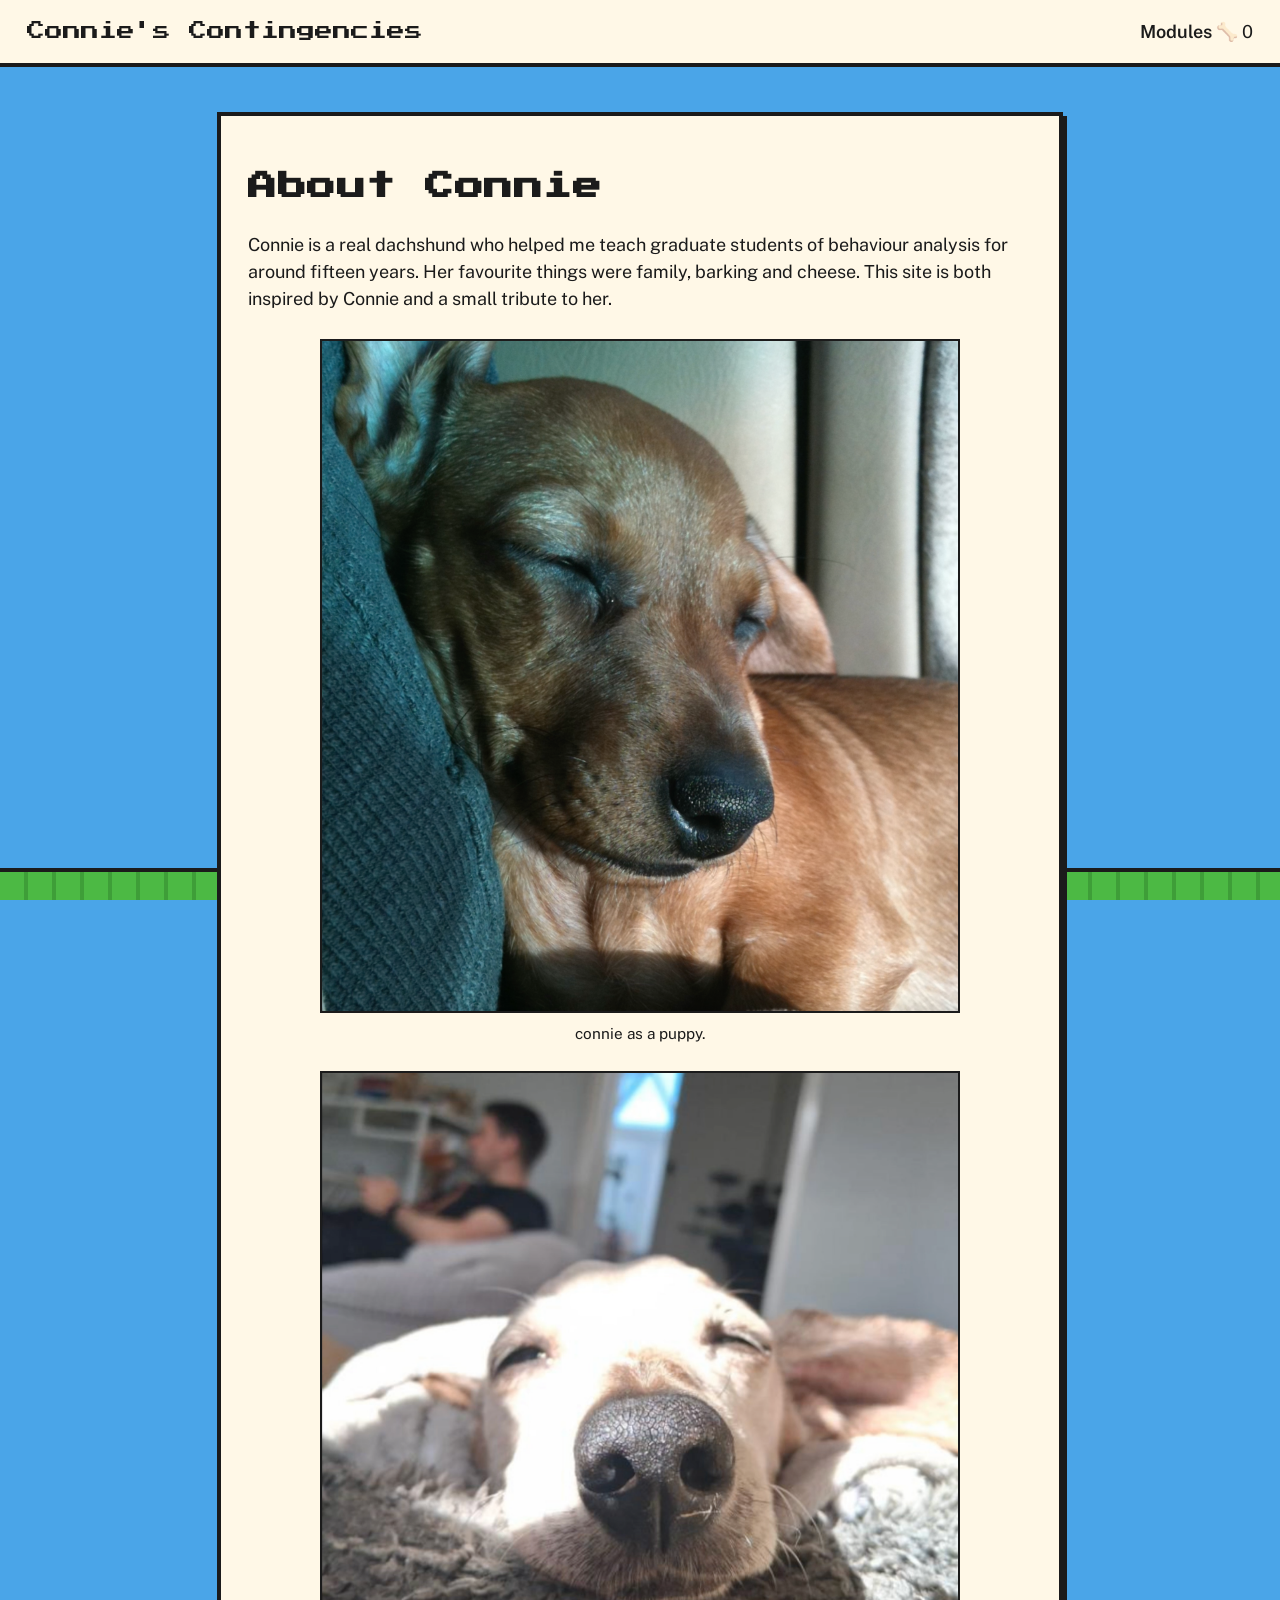
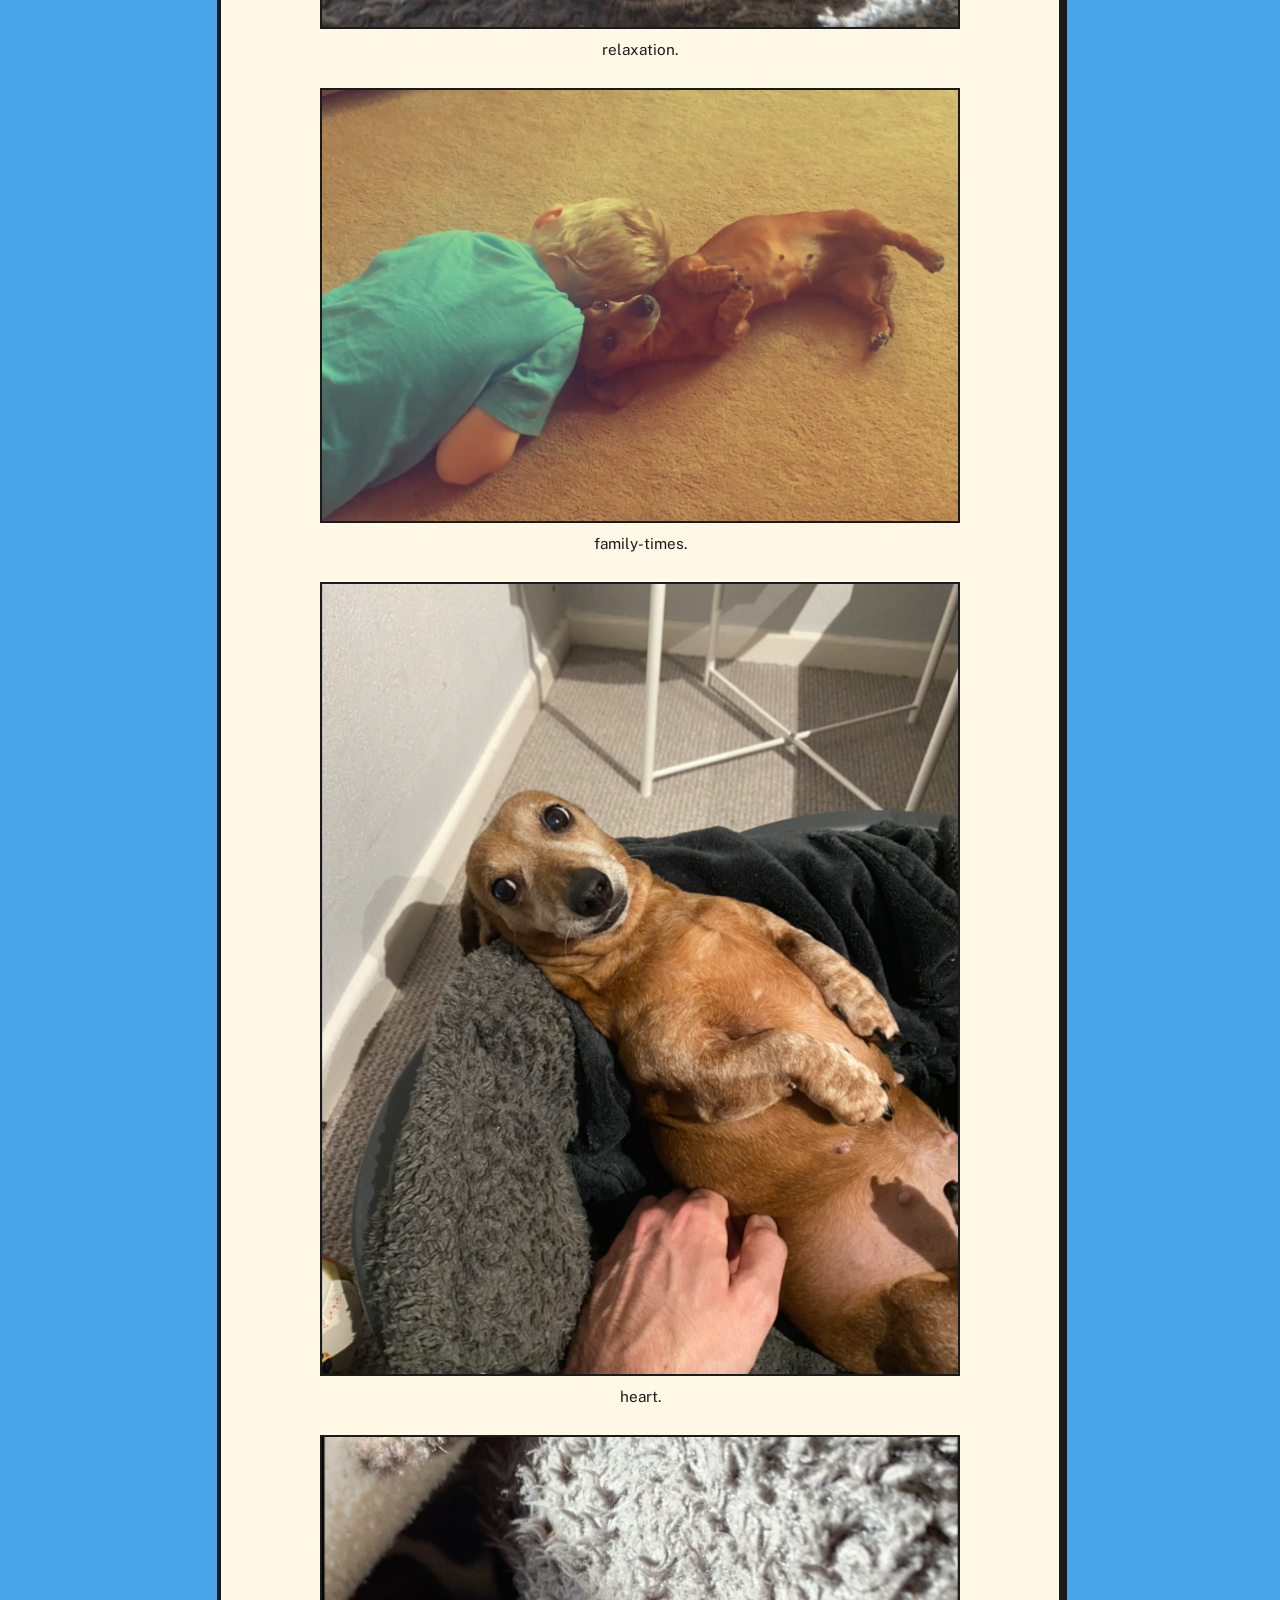
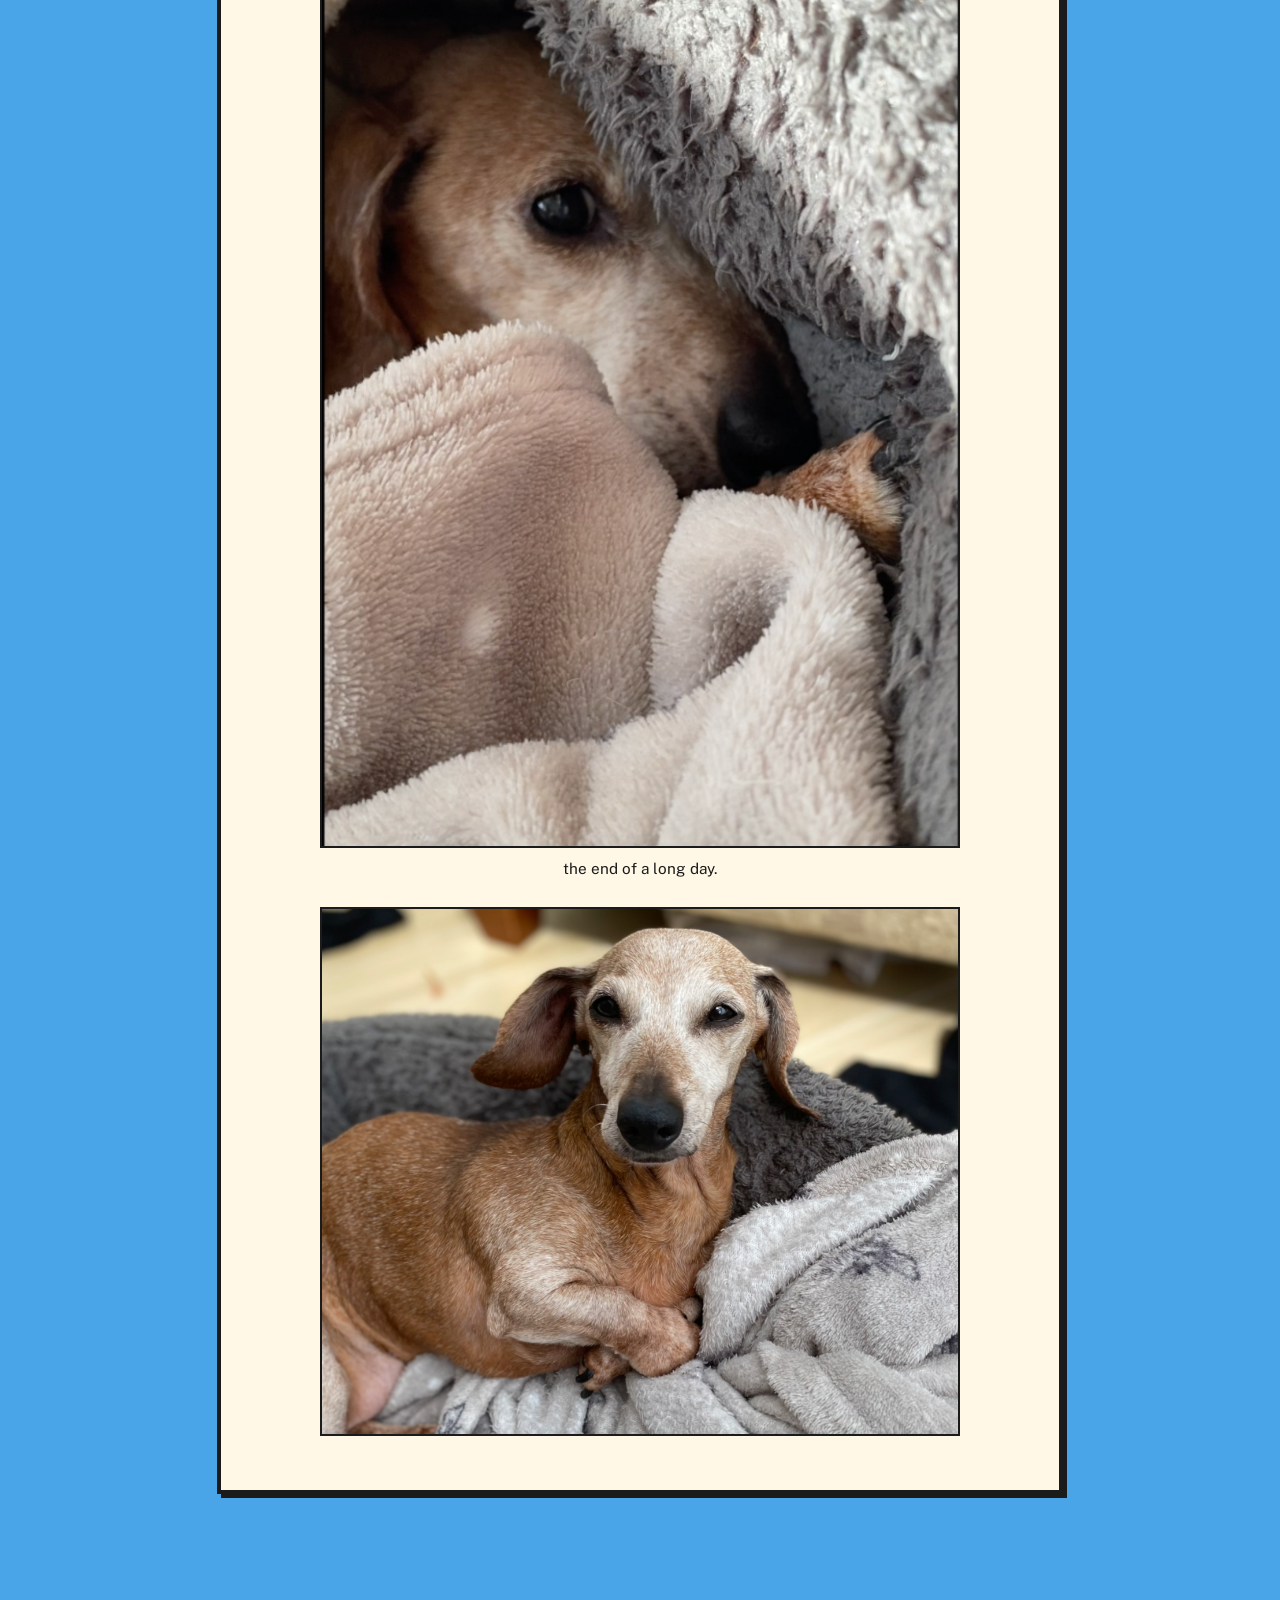
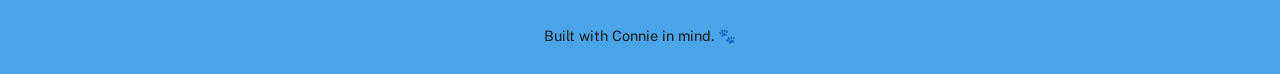
==== connie.html @ 33df30ab "Initial commit" ====
<!DOCTYPE html>
<html lang="en">
<head>
  <meta charset="UTF-8" />
  <meta name="viewport" content="width=device-width, initial-scale=1.0" />
  <title>About Connie — Connie's Contingencies</title>
  <link rel="preconnect" href="https://fonts.googleapis.com">
  <link href="https://fonts.googleapis.com/css2?family=Press+Start+2P&family=Public+Sans:wght@400;600&display=swap" rel="stylesheet">
  <link rel="stylesheet" href="css/style.css" />
</head>
<body>

  <header class="site-header">
    <a class="brand" href="index.html">
      <span class="brand-title">Connie's Contingencies</span>
    </a>
    <nav class="site-nav">
      <a href="index.html">Modules</a>
      <span data-treats-counter-wrap>🦴 <span data-treats-counter>0</span></span>
    </nav>
  </header>

  <main>
    <section class="card">
      <h1>About Connie</h1>
      <p>
        <!-- TODO: replace with the real story. Placeholder below. -->
        Connie is a real dachshund who helped me teach graduate students of behaviour analysis for
        around fifteen years. Her favourite things were family, barking and cheese. This site is both inspired by Connie and a small tribute to her. 
      </p>
      <p>

        <figure class="connie-photo">
  <img
    src="assets/photos/connie1.png"
    alt="Connie"
    loading="lazy"
    style="display: block; width: 800px; max-width: 100%; height: auto; margin: 0 auto;"
  >
  <figcaption>
    connie as a puppy.
  </figcaption>
</figure>

 <figure class="connie-photo">
  <img
    src="assets/photos/connie2.png"
    alt="Connie sleeping"
    loading="lazy"
    style="display: block; width: 800px; max-width: 100%; height: auto; margin: 0 auto;"
  >
  <figcaption>
    relaxation.
  </figcaption>
</figure>

<figure class="connie-photo">
  <img
    src="assets/photos/connie3.png"
    alt="Connie"
    loading="lazy"
    style="display: block; width: 800px; max-width: 100%; height: auto; margin: 0 auto;"
  >
  <figcaption>
    family-times.
  </figcaption>
</figure>

 <figure class="connie-photo">
  <img
    src="assets/photos/connie4.png"
    alt="Connie relaxing"
    loading="lazy"
    style="display: block; width: 800px; max-width: 100%; height: auto; margin: 0 auto;"
  >
  <figcaption>
    heart.
  </figcaption>
</figure>

<figure class="connie-photo">
  <img
    src="assets/photos/connie5.png"
    alt="Connie"
    loading="lazy"
    style="display: block; width: 800px; max-width: 100%; height: auto; margin: 0 auto;"
  >
  <figcaption>
    the end of a long day.
  </figcaption>
</figure>

 <figure class="connie-photo">
  <img
    src="assets/photos/connie6.png"
    alt="Connie sleeping"
    loading="lazy"
    style="display: block; width: 800px; max-width: 100%; height: auto; margin: 0 auto;"
  >
  <figcaption>
    
  </figcaption>
</figure>
        <!-- TODO: add a couple of real photos / anecdotes here -->
      </p>
    </section>
  </main>

  <footer>
    Built with Connie in mind. 🐾
  </footer>

  <script src="js/shared.js"></script>
</body>
</html>
---- css/style.css ----
/* ==========================================================================
   Connie's Contingencies — shared site styles
   Palette + type inspired by NES-era platformers (bright, saturated,
   black-outlined), not Game Boy monochrome.
   ========================================================================== */

:root {
  /* Core palette — named, deliberate, not defaults */
  --sky:        #4AA5E8;   /* bright cartoon sky blue, main background */
  --grass:      #4CB944;   /* saturated green, ground / secondary panels */
  --brick:      #C1440E;   /* warm brick red, headers / accents */
  --sun:        #FFC93C;   /* golden yellow, highlights / treats */
  --connie-tan: #C97B3D;   /* Connie's coat colour, warm toy-like tan */
  --ink:        #1B1B1B;   /* near-black outline colour, not pure #000 */
  --paper:      #FFF8E7;   /* warm off-white for text panels */

  --font-display: "Press Start 2P", monospace;
  --font-body: "Public Sans", "Segoe UI", system-ui, sans-serif;

  --pixel-border: 4px solid var(--ink);
  --shadow-hard: 4px 4px 0 var(--ink);
}

* { box-sizing: border-box; }

html, body {
  margin: 0;
  padding: 0;
  background: var(--sky);
  color: var(--ink);
  font-family: var(--font-body);
  font-size: 18px;
  line-height: 1.5;
}

/* Textured ground strip along the bottom of every page, Mario-style */
body::after {
  content: "";
  display: block;
  position: fixed;
  left: 0; right: 0; bottom: 0;
  height: 28px;
  background: repeating-linear-gradient(
    90deg,
    var(--grass) 0 24px,
    #3E9E38 24px 28px
  );
  border-top: var(--pixel-border);
  z-index: 0;
}

a { color: var(--brick); }
a:visited { color: var(--brick); }

h1, h2, h3, .display {
  font-family: var(--font-display);
  line-height: 1.4;
  letter-spacing: 0.5px;
}

h1 { font-size: 1.6rem; }
h2 { font-size: 1.1rem; }

.site-header {
  display: flex;
  align-items: center;
  justify-content: space-between;
  gap: 1rem;
  padding: 1rem 1.5rem;
  background: var(--paper);
  border-bottom: var(--pixel-border);
  position: relative;
  z-index: 1;
}

.site-header .brand {
  display: flex;
  align-items: center;
  gap: 0.75rem;
  text-decoration: none;
  color: var(--ink);
}

.brand-title {
  font-family: var(--font-display);
  font-size: 1rem;
}

.site-nav a {
  margin-left: 1.25rem;
  text-decoration: none;
  font-weight: 600;
  color: var(--ink);
  border-bottom: 3px solid transparent;
  padding-bottom: 2px;
}

.site-nav a:hover,
.site-nav a:focus-visible {
  border-bottom-color: var(--brick);
}

main {
  max-width: 900px;
  margin: 0 auto;
  padding: 2.5rem 1.5rem 4rem;
  position: relative;
  z-index: 1;
}

.card {
  background: var(--paper);
  border: var(--pixel-border);
  box-shadow: var(--shadow-hard);
  padding: 1.5rem;
  margin-bottom: 1.75rem;
}

.module-grid {
  display: grid;
  grid-template-columns: repeat(auto-fill, minmax(220px, 1fr));
  gap: 1.25rem;
}

.module-tile {
  display: flex;
  flex-direction: column;
  gap: 0.4rem;
  text-decoration: none;
  color: var(--ink);
  background: var(--paper);
  border: var(--pixel-border);
  box-shadow: var(--shadow-hard);
  padding: 1.25rem;
  min-height: 9.5rem;
  transition: transform 0.08s ease-out;
}

.module-tile:hover,
.module-tile:focus-visible {
  transform: translate(-2px, -2px);
  box-shadow: 6px 6px 0 var(--ink);
}

.module-tile .lecture-no {
  font-family: var(--font-display);
  font-size: 0.7rem;
  color: var(--brick);
  display: block;
  margin-bottom: 0.5rem;
}

.module-tile h3 {
  margin: 0;
  font-size: 0.95rem;
  line-height: 1.3;
}

.module-tile p {
  margin: 0;
  font-size: 0.85rem;
  line-height: 1.45;
}

.btn {
  display: inline-block;
  font-family: var(--font-display);
  font-size: 0.8rem;
  background: var(--sun);
  color: var(--ink);
  border: var(--pixel-border);
  box-shadow: var(--shadow-hard);
  padding: 0.75rem 1.25rem;
  text-decoration: none;
  cursor: pointer;
}

.btn:hover,
.btn:focus-visible {
  transform: translate(-2px, -2px);
  box-shadow: 6px 6px 0 var(--ink);
}

.btn:active {
  transform: translate(2px, 2px);
  box-shadow: 0 0 0 var(--ink);
}

.pixel-frame {
  image-rendering: pixelated;
  image-rendering: crisp-edges;
}

footer {
  text-align: center;
  font-size: 0.8rem;
  padding: 1.5rem;
  position: relative;
  z-index: 1;
}

@media (prefers-reduced-motion: reduce) {
  .module-tile, .btn { transition: none; }
}

.connie-photo {
  width: 100%;
  max-width: 640px;
  margin: 1.5rem auto;
}

.connie-photo img {
  display: block;
  width: 100%;
  height: auto;
  border: 2px solid var(--ink);
}

.connie-photo figcaption {
  margin-top: 0.5rem;
  font-size: 0.85rem;
  text-align: center;
}
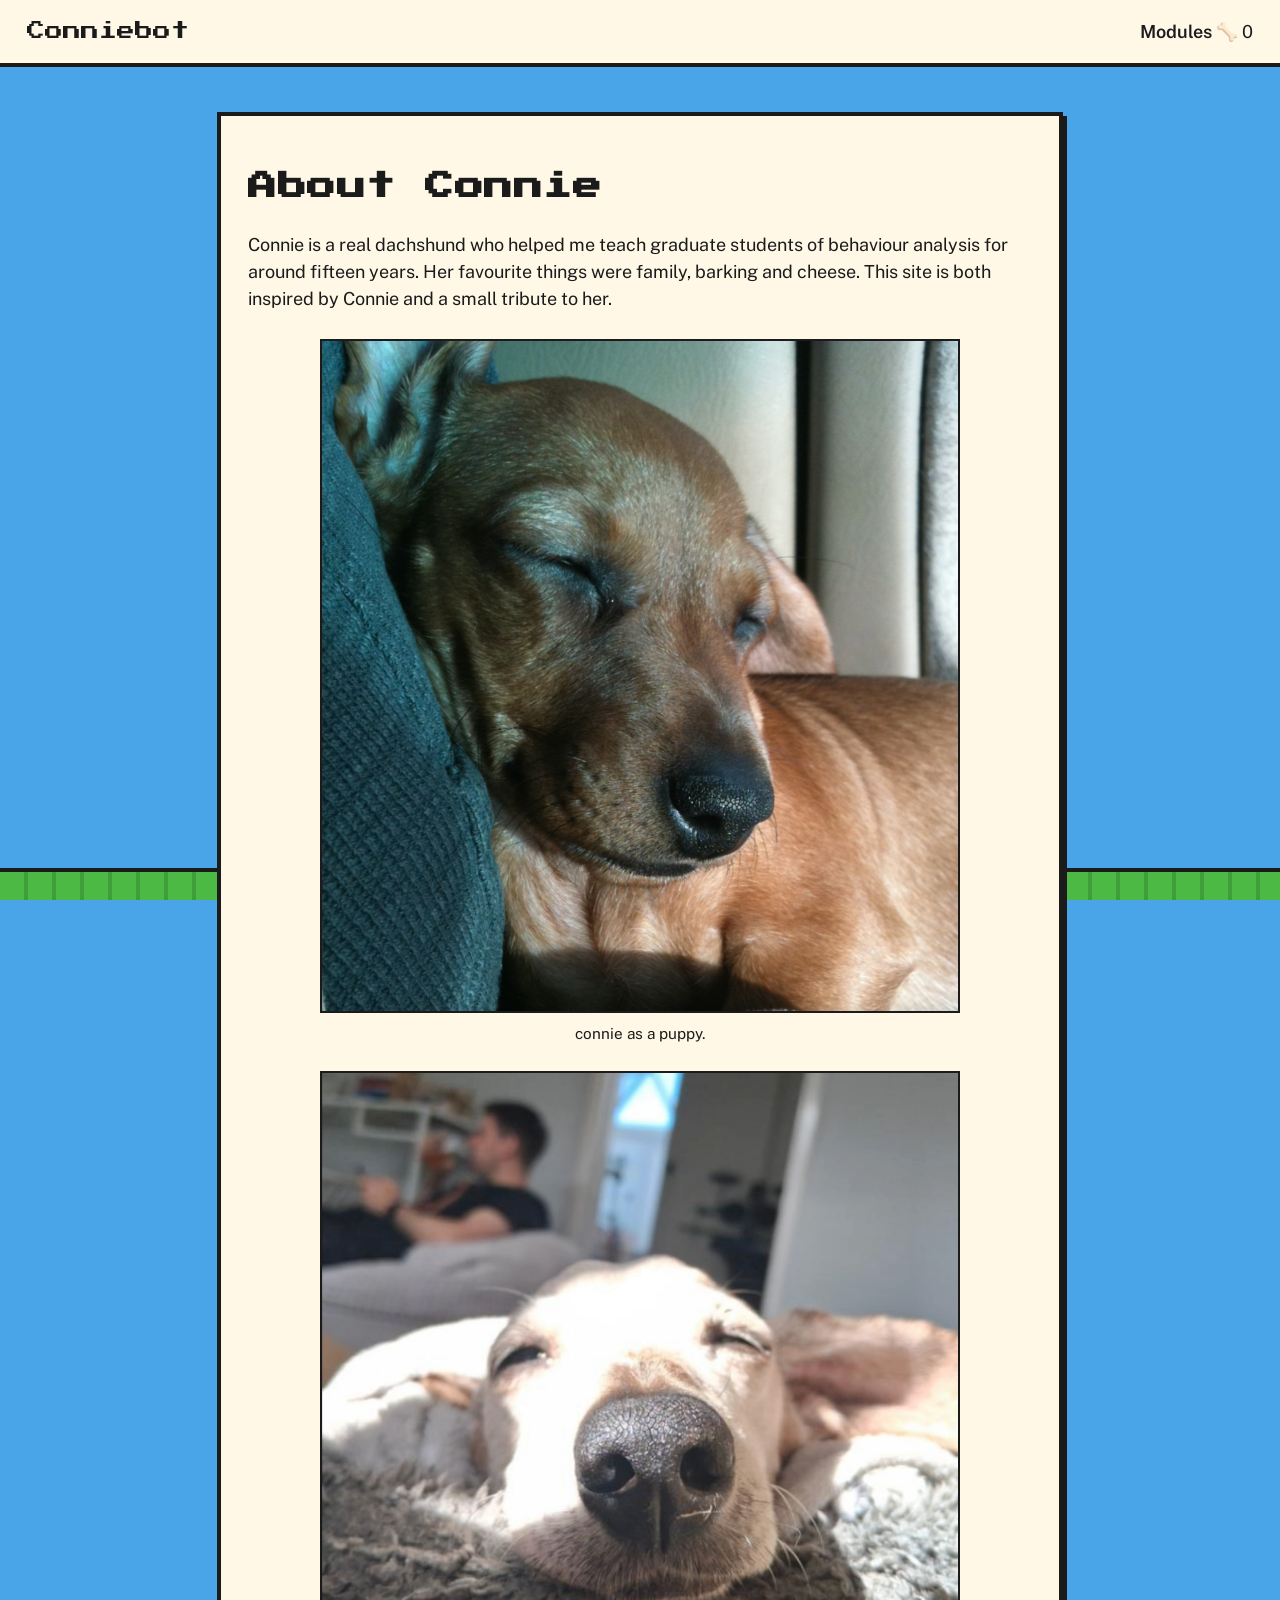
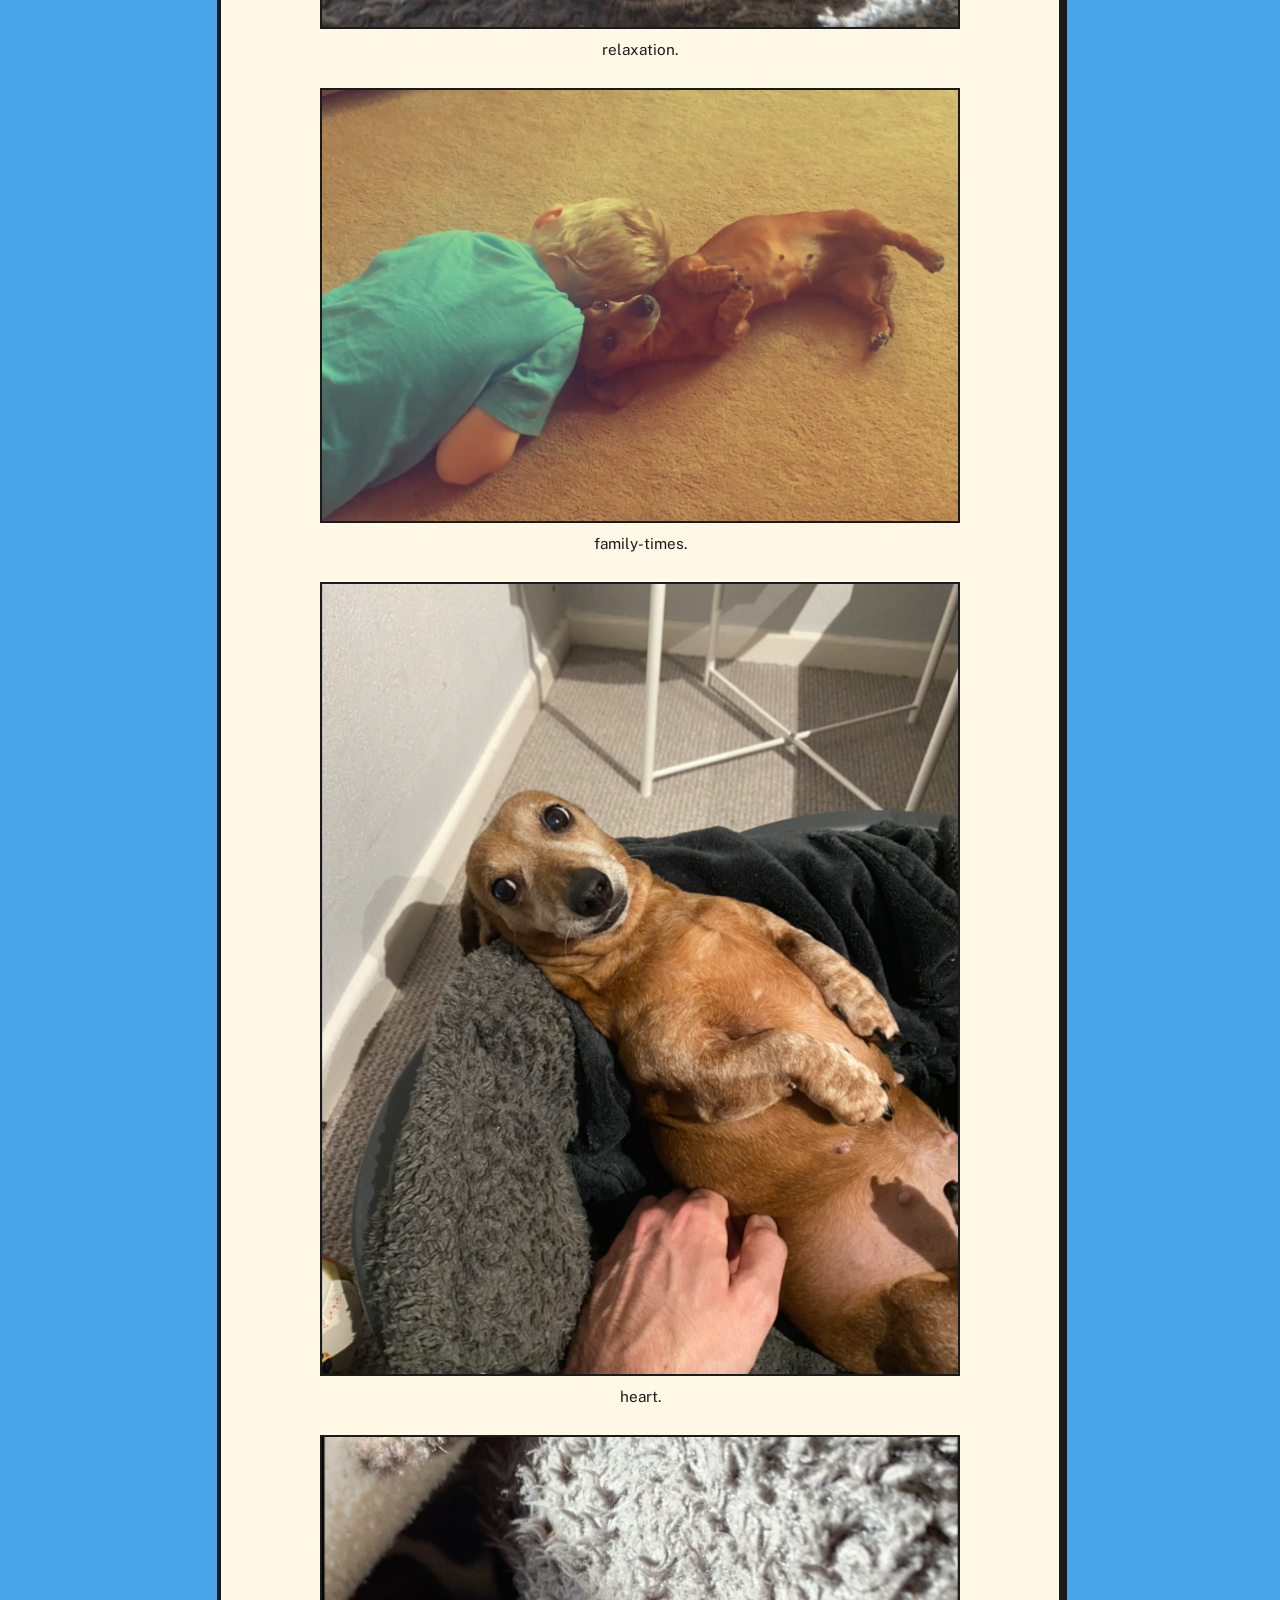
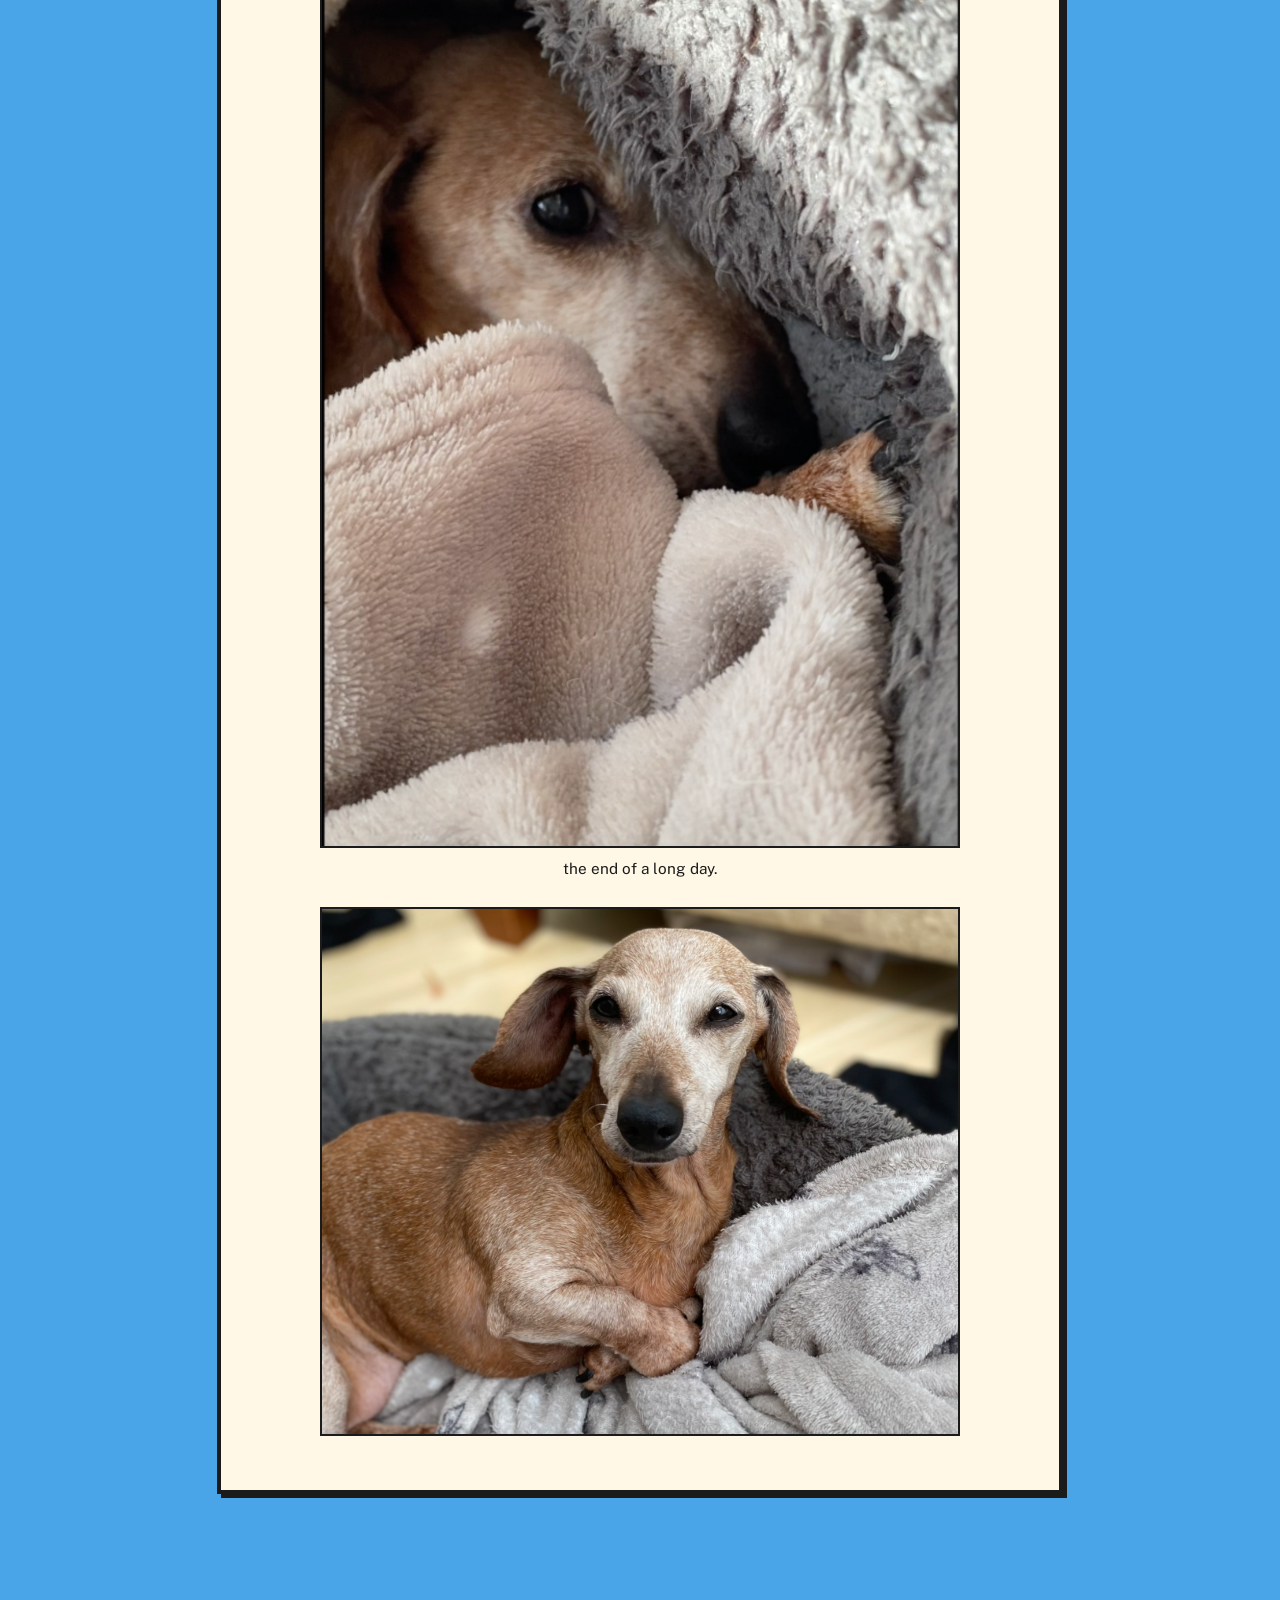
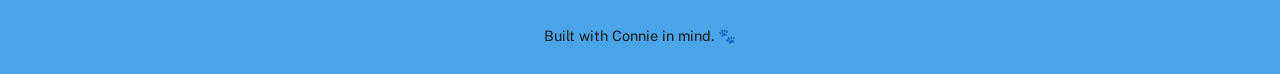
==== commit 53aff3ea: "changed text" ====
--- a/connie.html
+++ b/connie.html
@@ -12,7 +12,7 @@
 
   <header class="site-header">
     <a class="brand" href="index.html">
-      <span class="brand-title">Connie's Contingencies</span>
+      <span class="brand-title">Conniebot</span>
     </a>
     <nav class="site-nav">
       <a href="index.html">Modules</a>
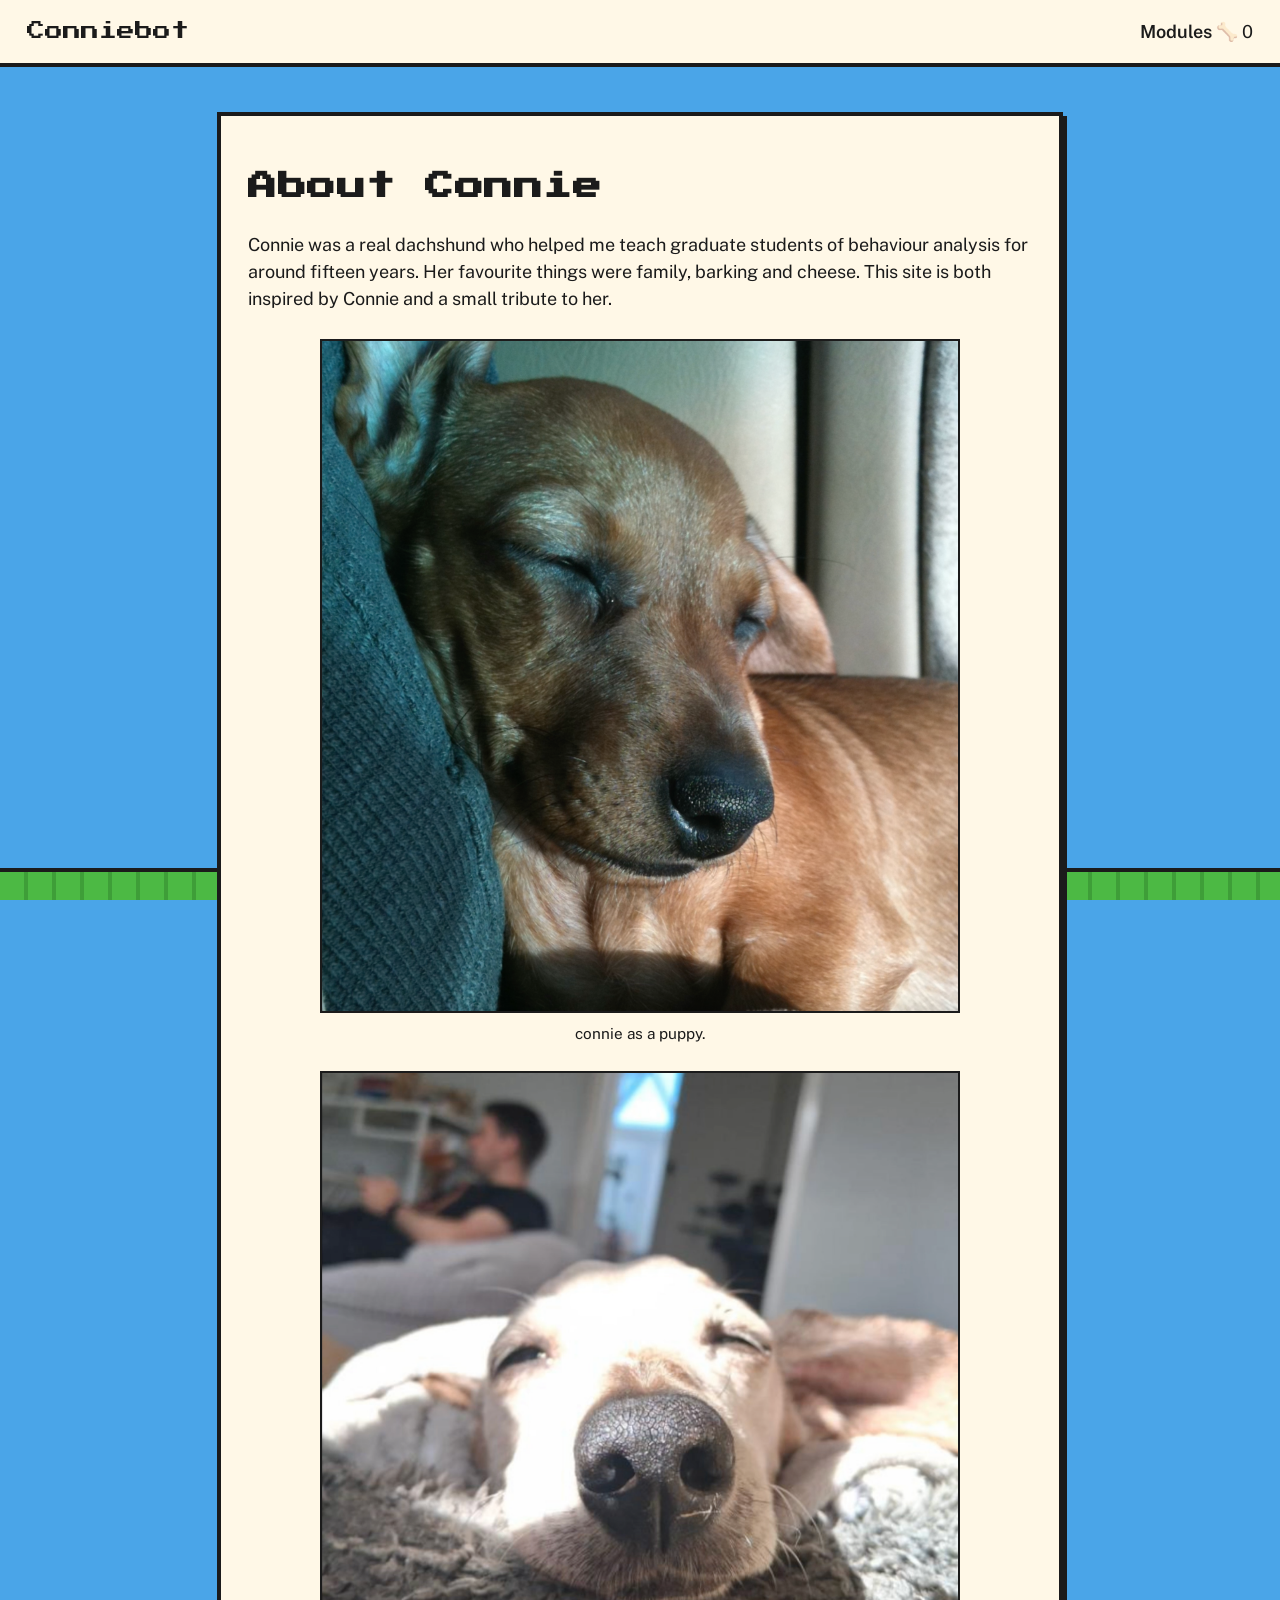
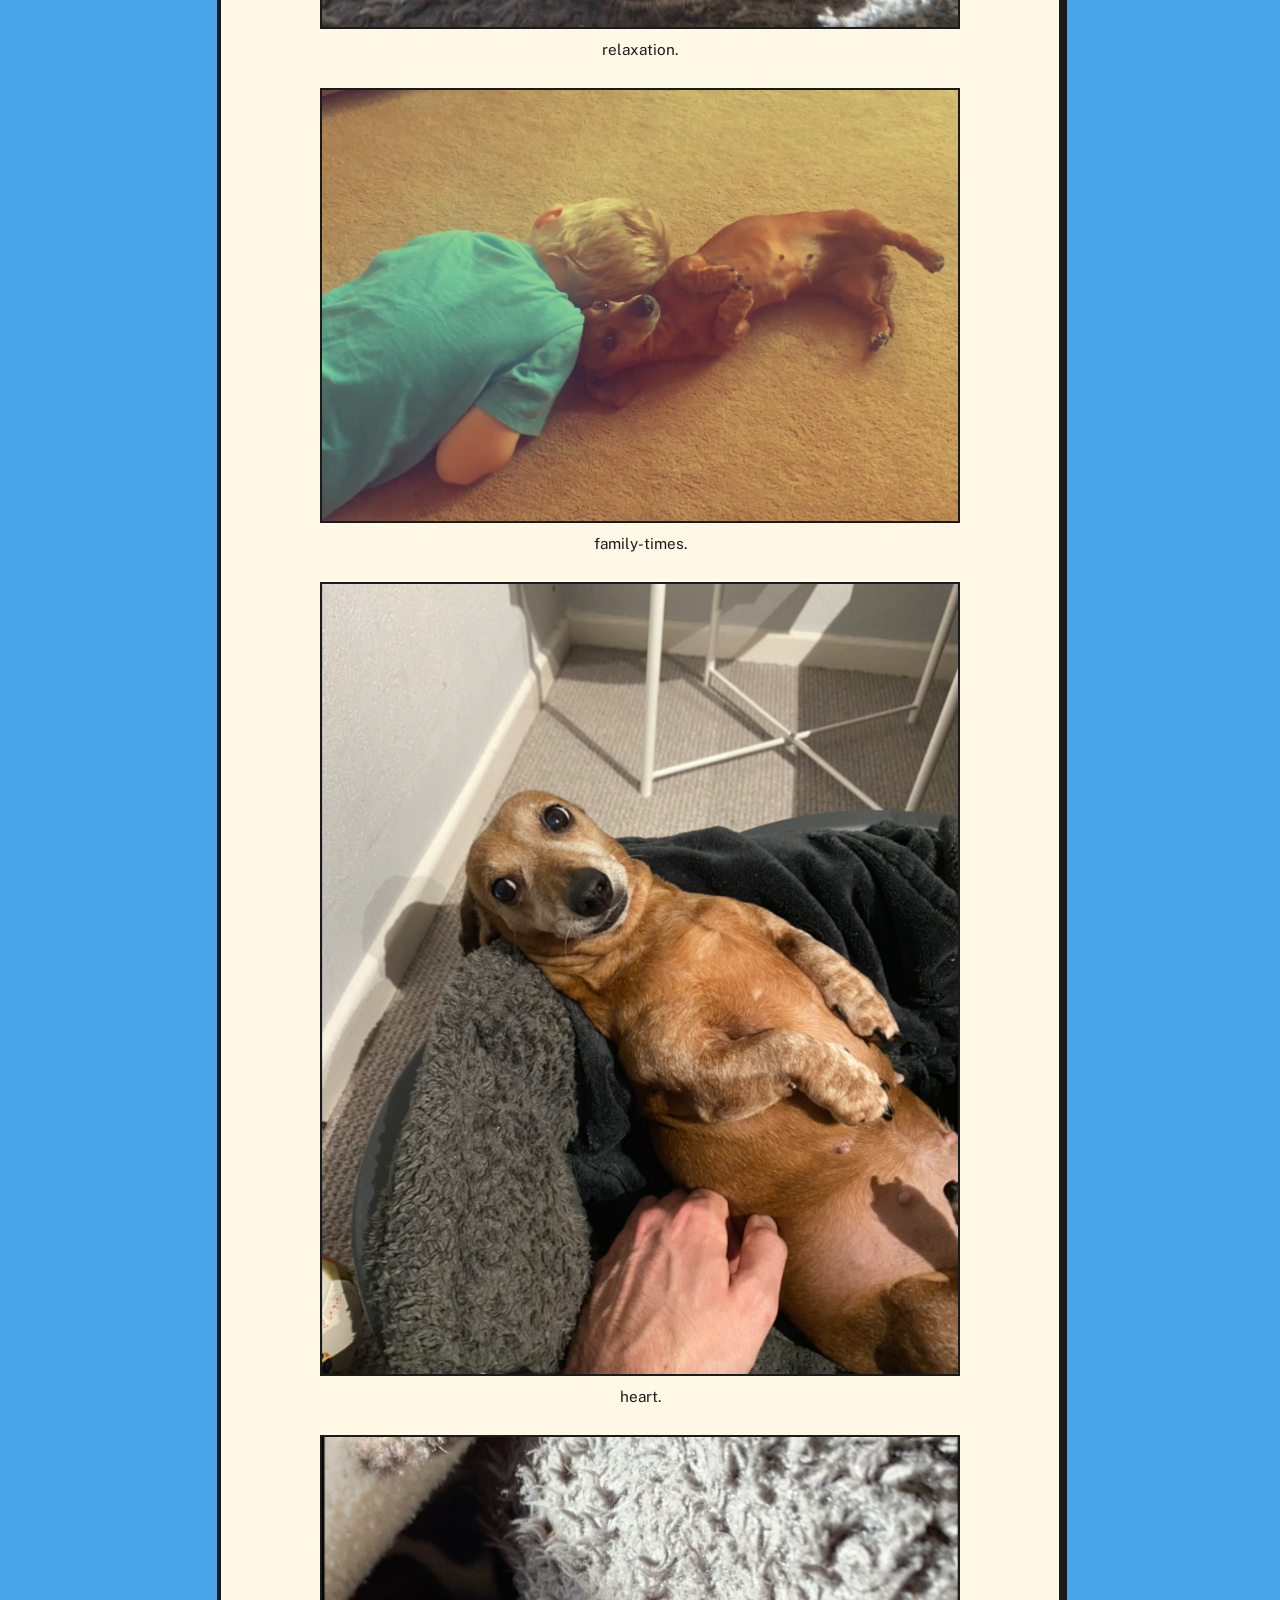
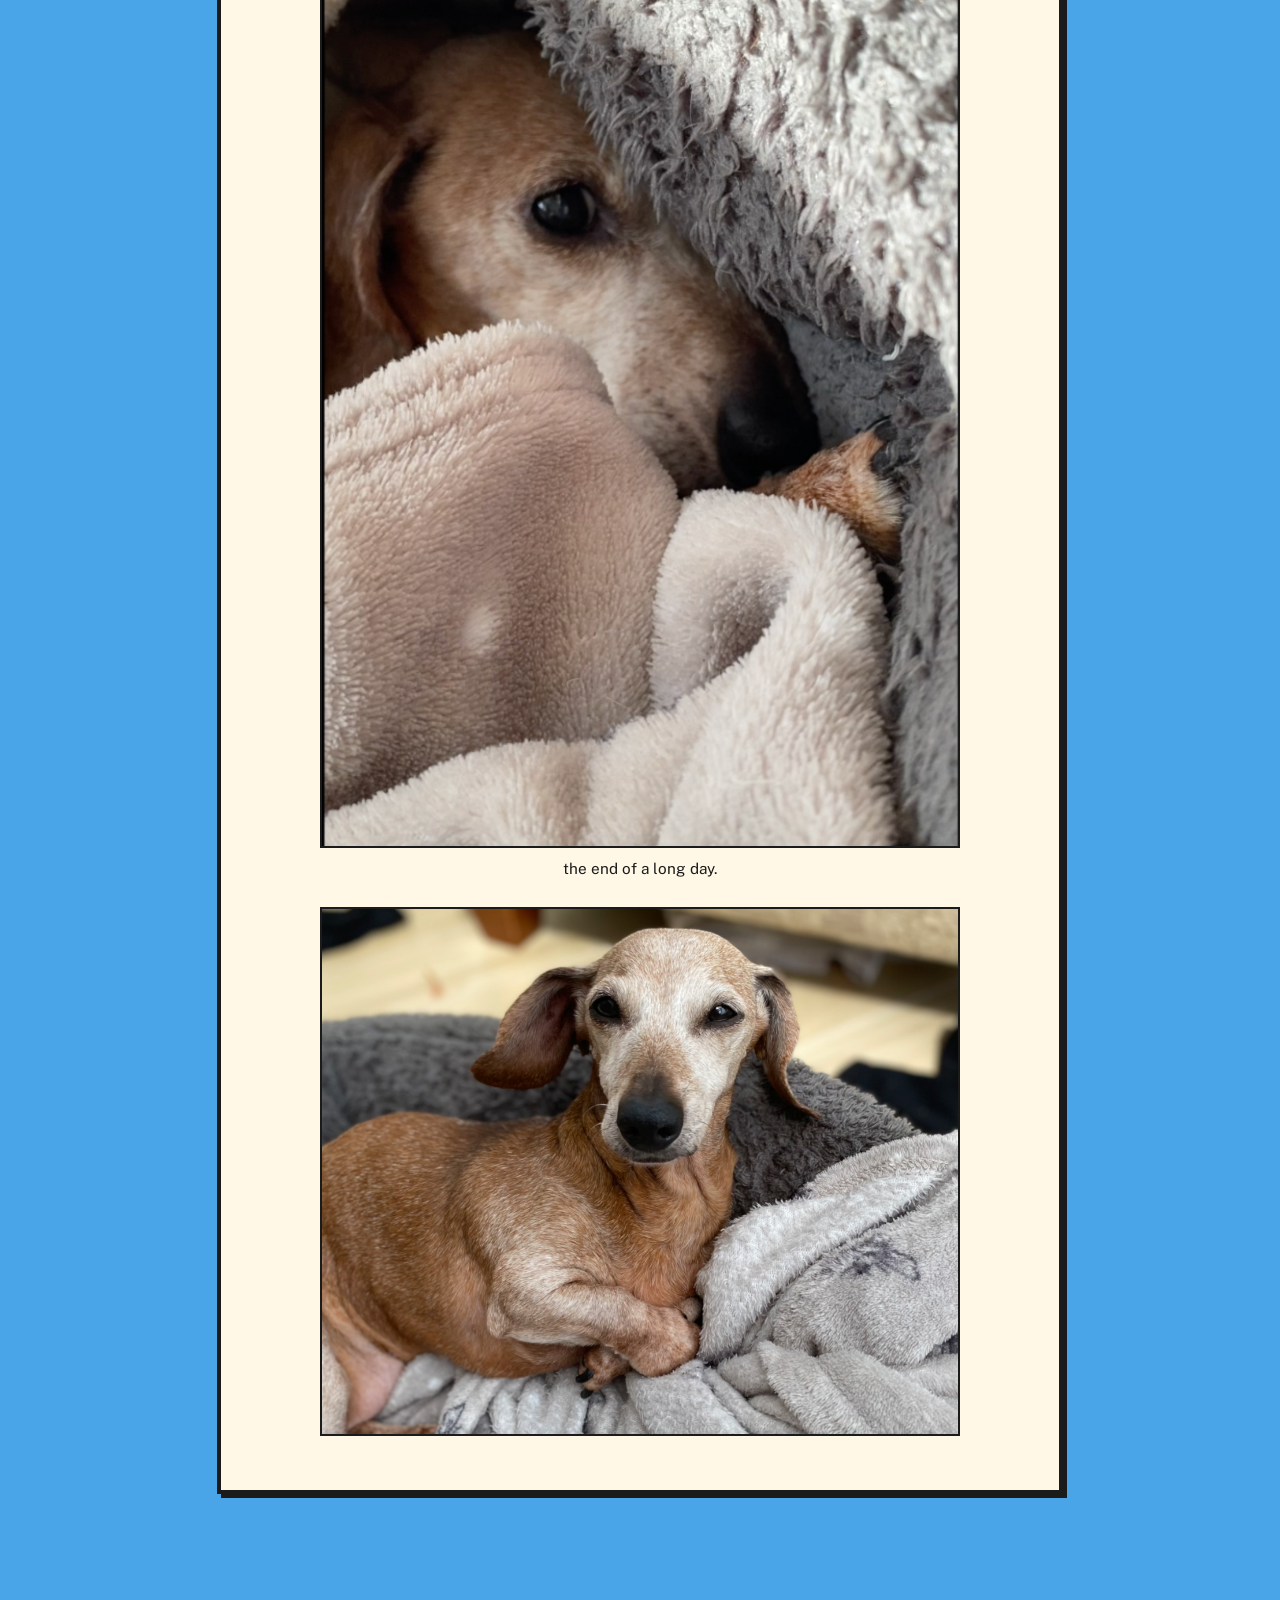
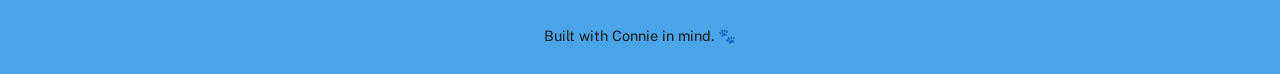
==== commit aa530cb2: "typo" ====
--- a/connie.html
+++ b/connie.html
@@ -25,7 +25,7 @@
       <h1>About Connie</h1>
       <p>
         <!-- TODO: replace with the real story. Placeholder below. -->
-        Connie is a real dachshund who helped me teach graduate students of behaviour analysis for
+        Connie was a real dachshund who helped me teach graduate students of behaviour analysis for
         around fifteen years. Her favourite things were family, barking and cheese. This site is both inspired by Connie and a small tribute to her. 
       </p>
       <p>
